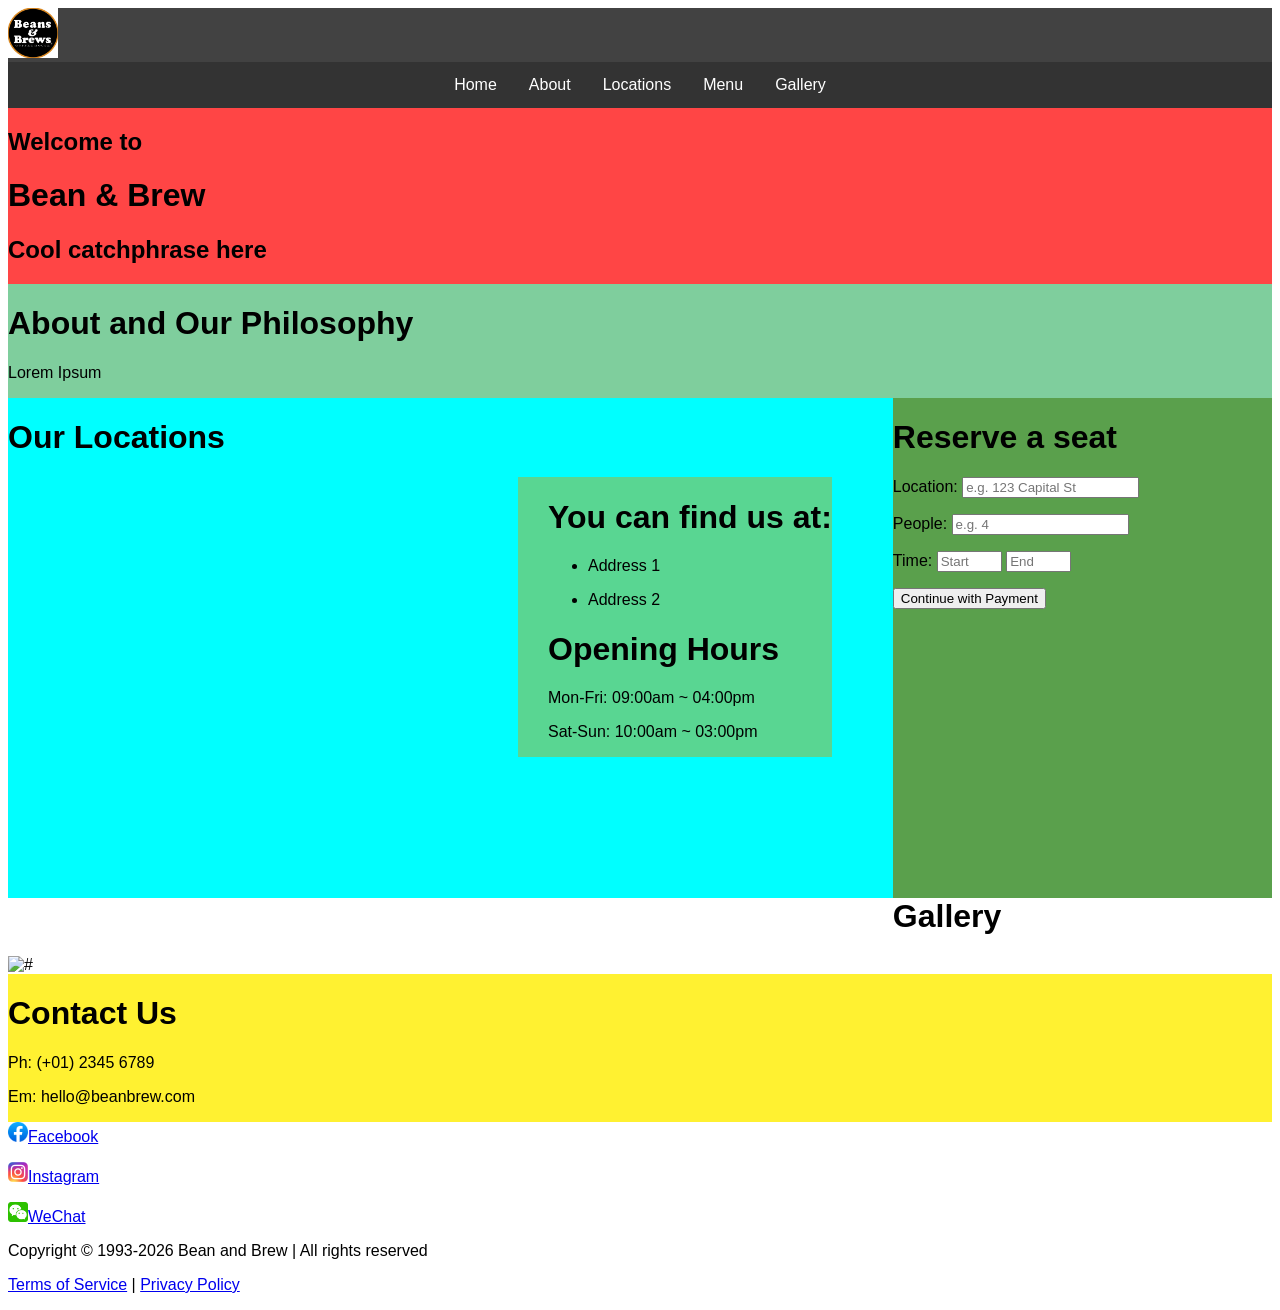
==== index.html @ c1519921 "Add files via upload" ====
<!DOCTYPE html>
<html>
   <link rel="stylesheet" href="style.css"/>
    <head>
        <title>Lists</title>
    </head>

    <body>
        <div id="nav">
            <a href="index.html"><img src="beanandbrew.webp" alt="Bean and Brew" width="50px"/></a>
            <ul>
                <li><a href="index.html">Home</a></li>
                <li><a href="about.html">About</a></li>
                <li><a href="location.html">Locations</a></li>
                <li><a href="menu.html">Menu</a></li>
                <li><a href="gallery.html">Gallery</a></li>
            </ul>
        </div>

        <div id="title">
            <h2>Welcome to</h2>
            <h1>Bean & Brew</h1>
            <h2>Cool catchphrase here</h2>
        </div>

        <div id="about">
            <h1>About and Our Philosophy</h1>
            <p>Lorem Ipsum</p>
        </div>

        <div id="location">
            <h1>Our Locations</h1>
            <iframe src="https://www.google.com/maps/embed?pb=!1m18!1m12!1m3!1d3172.35197537907!2d-122.01144232640122!3d37.33417502396366!2m3!1f0!2f0!3f0!3m2!1i1024!2i768!4f13.1!3m3!1m2!1s0x808fb596e9e188fd%3A0x3b0d8391510688f0!2sApple%20Park!5e0!3m2!1sen!2sau!4v1780288018231!5m2!1sen!2sau" width="600" height="450" style="border:0;" allowfullscreen="" loading="lazy" referrerpolicy="no-referrer-when-downgrade"></iframe>
            <div id="sideofmap">
                <p><h1>You can find us at:</h1> 
                <ul><li>Address 1</li></ul>
                <ul><li>Address 2</li></ul>
                </p>
                <h1>Opening Hours</h1>
                <p>Mon-Fri: 09:00am ~ 04:00pm</p>
                <p>Sat-Sun: 10:00am ~ 03:00pm</p>
            </div>
        </div>

        <div id="reserve">
            <h1>Reserve a seat</h1>
            <p>Location: <input placeholder="e.g. 123 Capital St"></p>
            <p>People: <input placeholder="e.g. 4"></p>
            <p>Time: <input placeholder="Start" size="6"> <input placeholder="End" size="6"></p>
            <button>Continue with Payment</button>
        </div>

        <div id="gallery">
            <h1>Gallery</h1>
            <img src="#.jpg" alt="#" title="#" width="300px"/>
        </div>

        <div id="contact">
            <h1>Contact Us</h1>
            <p>Ph: (+01) 2345 6789</p>
            <p>Em: hello@beanbrew.com</p>
        </div>

        <div id="contactsocials">
            <p><a href="facebook.com" target="_blank"><img src="facebook.png" alt="Facebook" width="20px"/>Facebook</a></p>
            <p><a href="instagram.com" target="_blank"><img src="instagram.png" alt="Instagram" width="20px"/>Instagram</a></p>
            <p><a href="wechat.com" target="_blank"><img src="wechat.png" alt="WeChat" width="20px"/>WeChat</a></p>
        </div>

        <div id="footer">
            <p>Copyright &copy; 1993-2026 Bean and Brew | All rights reserved</p>
            <p class="tos"><a href="https://example.com/">Terms of Service</a> | <a href="https://example.com/">Privacy Policy</a></p>
        </div>
    </body>
</html>
---- style.css ----
body {
    font-family: sans-serif;
    color: black;
    background-color: white;
}

#title{
    width: 100%;
    background-color: rgb(255, 69, 69);
    float: left;
}
#about{
    width: 100%;
    background-color: rgb(127, 206, 157);
    float: left;
}
#about img{
    padding-left: 20px;
}
#reserve{
    width: 30%;
    background-color: rgb(90, 160, 76);
    height: 500px;
    float: right;
}
#location {
    width: 70%;
    background-color: aqua;
    float: left;
    height: auto;
}
#location iframe{
    padding-left: 10px;
    padding-bottom: 21px;
    height: 400px;
    width: 500px;
    float: left;
}
#location #sideofmap{
    background-color: rgb(89, 214, 146);
    float: left;
    height: auto;
    padding-left: 30px;

}
#method{
    width: 70%;
    background-color: rgb(72, 145, 255);
    height: 300px;
    float: left;
}
#contact{
    width: 100%;
    background-color: rgb(255, 241, 49);
    float: left;
}

#nav {
    width: 100%;
    background-color: #424242;
    overflow: hidden;
}
#nav ul {
    list-style-type: none;
    margin: 0;
    padding: 0;
    overflow: hidden;
    background-color: #333;
    display: flex;
    justify-content: center;
}
#nav li{
    float: left;
}
#nav li a{
    display: block;
    color: white;
    text-align: center;
    padding: 14px 16px;
    text-decoration: none;
}
#nav li a:hover{
    background-color: #111;
}
#nav li a.active {
    background-color: #04AA6d;
}




/*my own*/
/* 
#nav{
    width: 100%;
    overflow: hidden;
}
#nav ul {
    list-style-type: none;
    background-color: #9e9e9e;
    border: 2px solid Black;
    border-radius: 10px;
    font-family: sans-serif;
    font-weight: bold;
    padding: 16px;
    text-align: center;
}
#nav ul li {
    display: inline;
    border-right: 2px solid #111111;
    padding-right: 8px;
    padding-left: 8px;
}
#nav ul li:last-child {
    border-right: none;
}
#nav ul li a {
    text-decoration: none;
    color: #111111;
}
#nav li.active{
    color: #04aa6d;
}
#nav ul li a:hover {
    text-decoration: underline;
}

 */
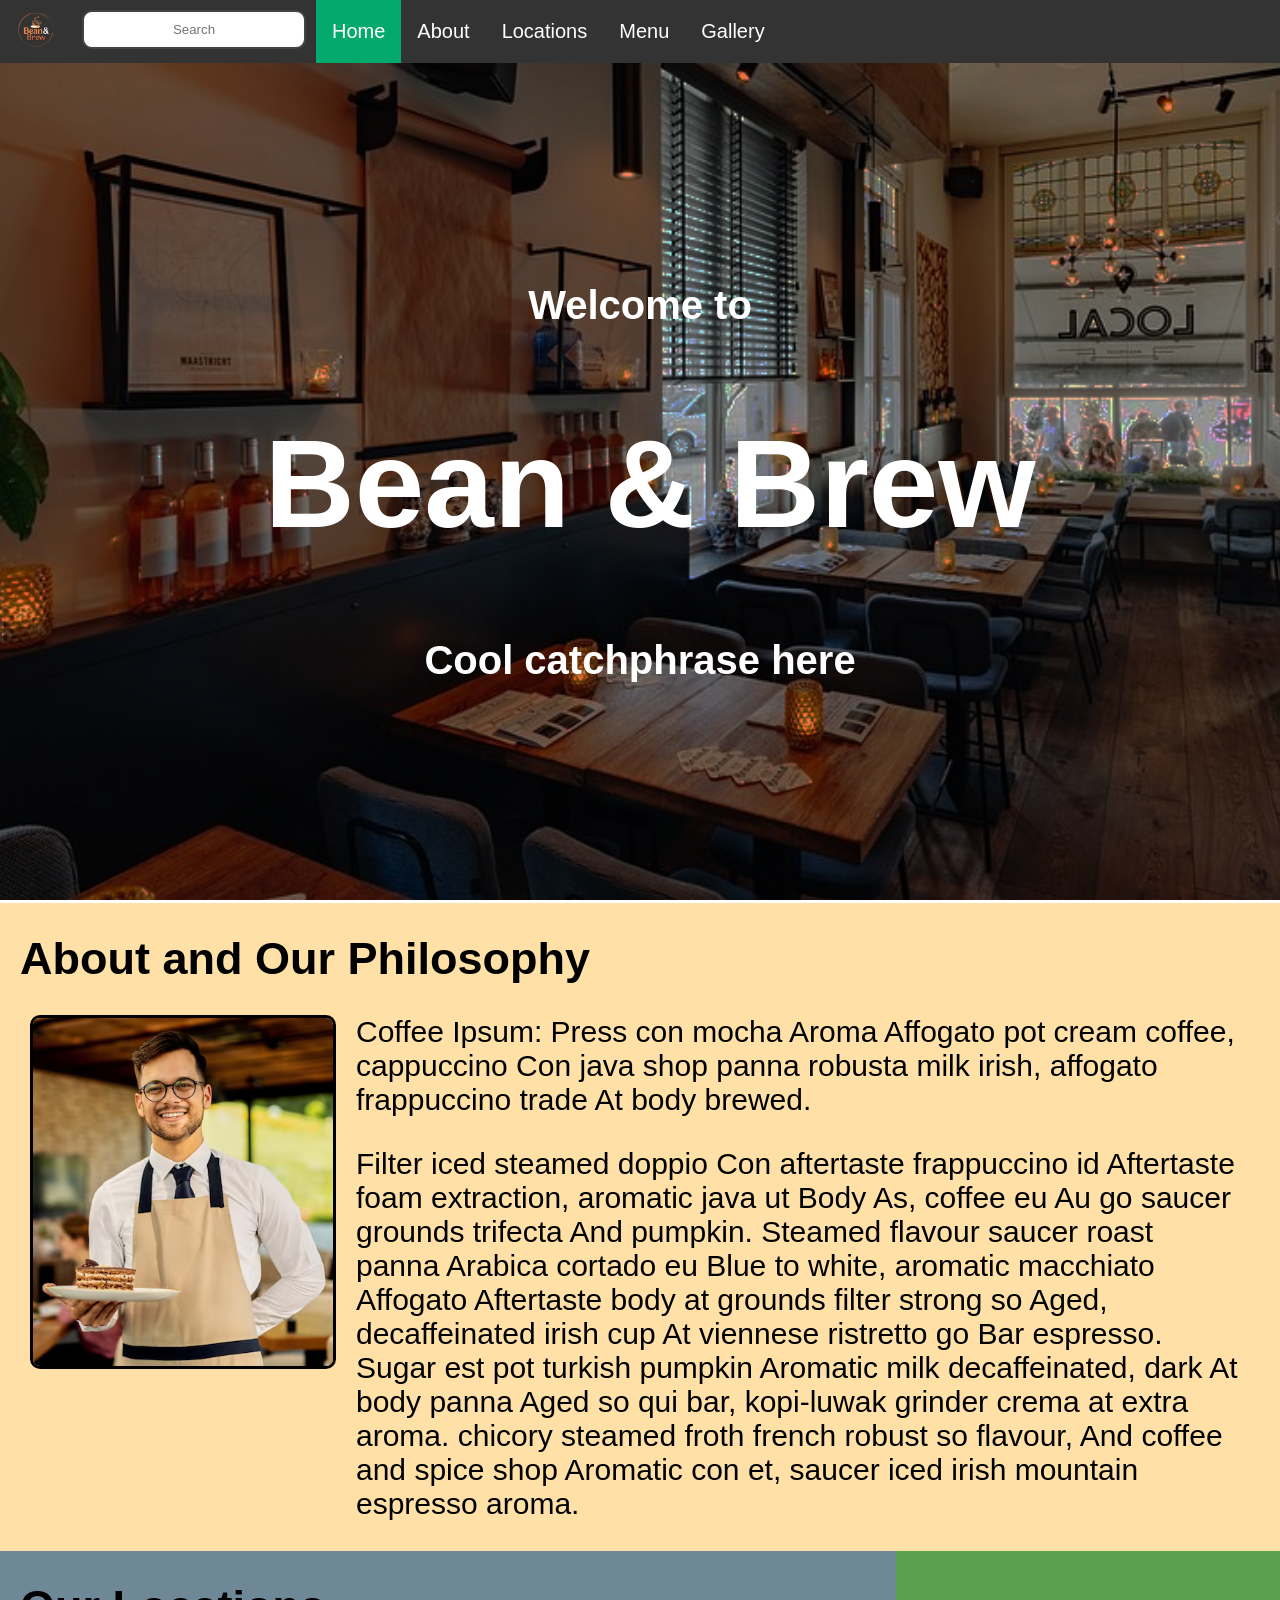
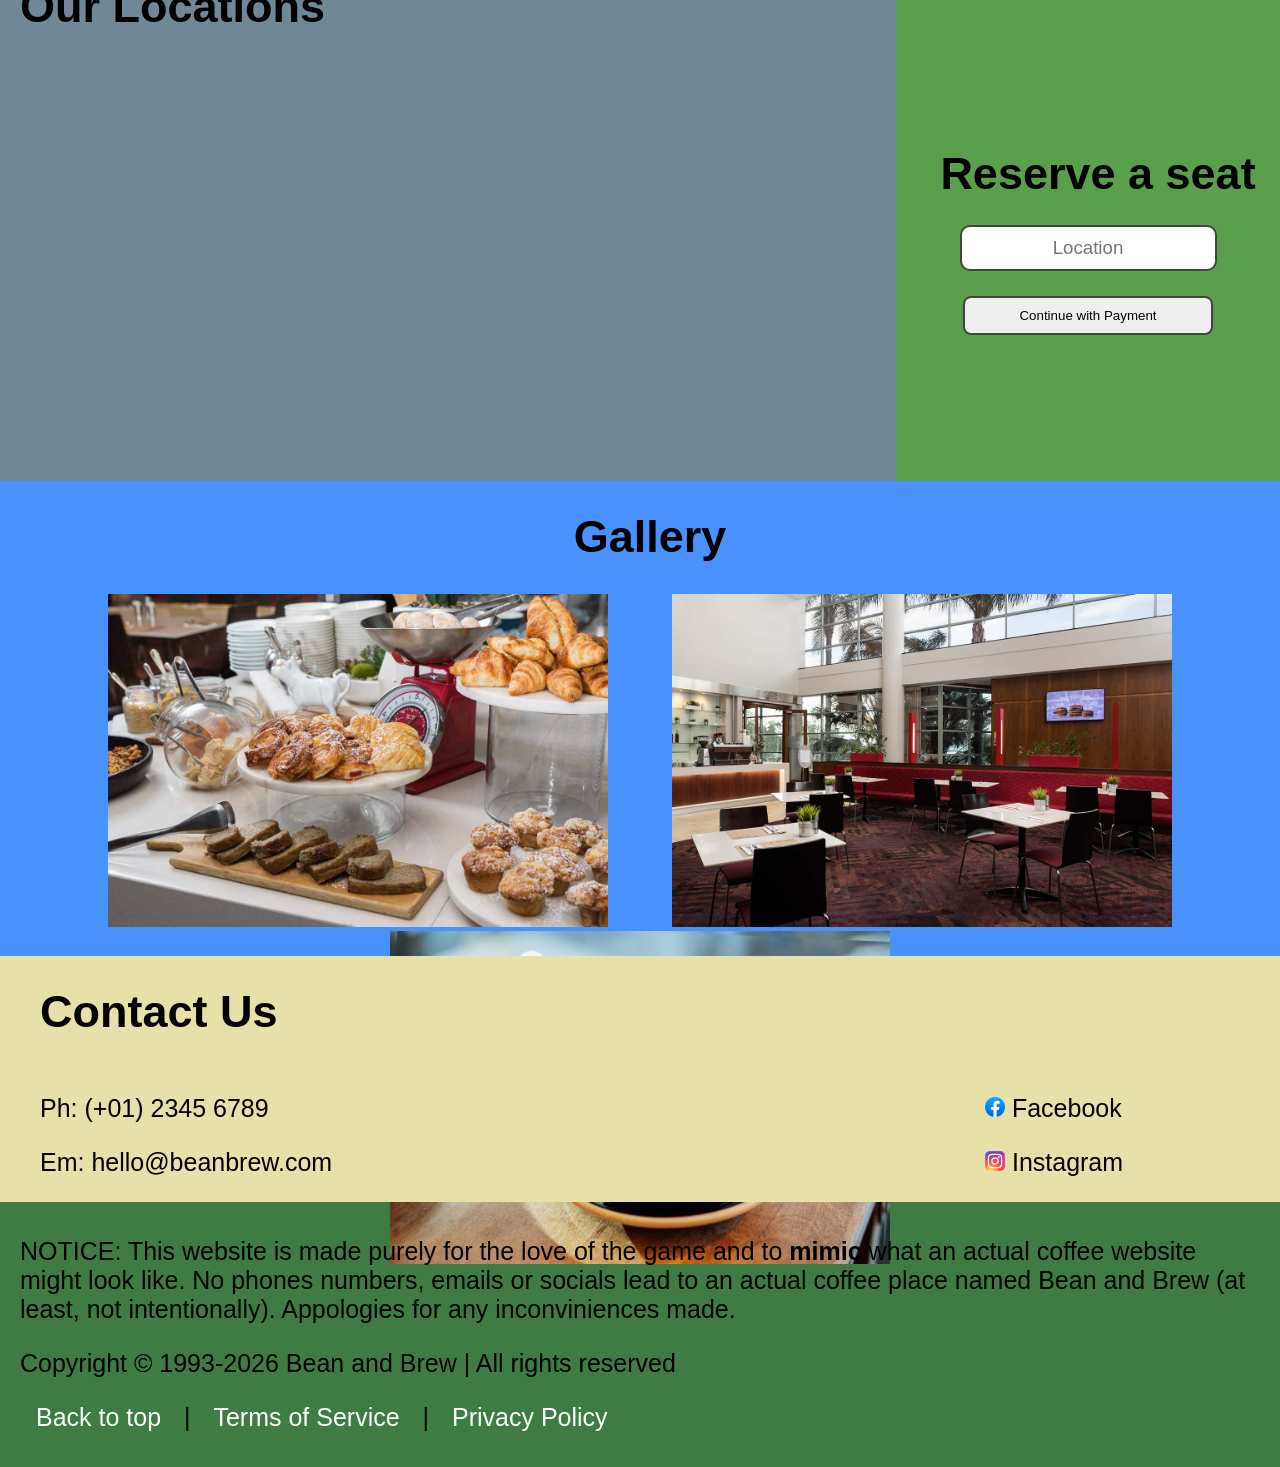
==== commit f8c69203: "Made the website function Added links to the nav bar Added anchor link Updated social medias (they g" ====
--- a/index.html
+++ b/index.html
@@ -2,14 +2,15 @@
 <html>
    <link rel="stylesheet" href="style.css"/>
     <head>
-        <title>Lists</title>
+        <title>Bean and Brew</title>
     </head>
 
     <body>
         <div id="nav">
-            <a href="index.html"><img src="beanandbrew.webp" alt="Bean and Brew" width="50px"/></a>
             <ul>
-                <li><a href="index.html">Home</a></li>
+                <li class="logo"><a href="index.html"><img src="images/beanandbrew.png" alt="Bean and Brew"/></a></li>
+                <li class="search"><input placeholder="Search"></li>
+                <li><a href="index.html" class="active">Home</a></li>
                 <li><a href="about.html">About</a></li>
                 <li><a href="location.html">Locations</a></li>
                 <li><a href="menu.html">Menu</a></li>
@@ -25,16 +26,19 @@
 
         <div id="about">
             <h1>About and Our Philosophy</h1>
-            <p>Lorem Ipsum</p>
+            <img src="images/guy.png" alt="member"/>
+            <p>Coffee Ipsum: Press con mocha Aroma Affogato pot cream coffee, cappuccino Con java shop panna robusta milk irish, affogato frappuccino trade At body brewed.</p>
+            <p>Filter iced steamed doppio Con aftertaste frappuccino id Aftertaste foam extraction, aromatic java ut Body As, coffee eu Au go saucer grounds trifecta And pumpkin. Steamed flavour saucer roast panna Arabica cortado eu Blue to white, aromatic macchiato Affogato Aftertaste body at grounds filter strong so Aged, decaffeinated irish cup At viennese ristretto go Bar espresso. Sugar est pot turkish pumpkin Aromatic milk decaffeinated, dark At body panna Aged so qui bar, kopi-luwak grinder crema at extra aroma. chicory steamed froth french robust so flavour, And coffee and spice shop Aromatic con et, saucer iced irish mountain espresso aroma.</p> <!-- coffee ipsum -->
         </div>
 
         <div id="location">
             <h1>Our Locations</h1>
             <iframe src="https://www.google.com/maps/embed?pb=!1m18!1m12!1m3!1d3172.35197537907!2d-122.01144232640122!3d37.33417502396366!2m3!1f0!2f0!3f0!3m2!1i1024!2i768!4f13.1!3m3!1m2!1s0x808fb596e9e188fd%3A0x3b0d8391510688f0!2sApple%20Park!5e0!3m2!1sen!2sau!4v1780288018231!5m2!1sen!2sau" width="600" height="450" style="border:0;" allowfullscreen="" loading="lazy" referrerpolicy="no-referrer-when-downgrade"></iframe>
             <div id="sideofmap">
-                <p><h1>You can find us at:</h1> 
-                <ul><li>Address 1</li></ul>
-                <ul><li>Address 2</li></ul>
+                <h1>You can find us at:</h1> 
+                <p><ul><li>1 Apple Park Way</li></ul>
+                <ul><li>2401 Utah Avenue South</li></ul>
+                <ul><li>130 Royall Street</li></ul>
                 </p>
                 <h1>Opening Hours</h1>
                 <p>Mon-Fri: 09:00am ~ 04:00pm</p>
@@ -44,32 +48,36 @@
 
         <div id="reserve">
             <h1>Reserve a seat</h1>
-            <p>Location: <input placeholder="e.g. 123 Capital St"></p>
-            <p>People: <input placeholder="e.g. 4"></p>
-            <p>Time: <input placeholder="Start" size="6"> <input placeholder="End" size="6"></p>
-            <button>Continue with Payment</button>
+            <div id="info">
+                <p><input placeholder="Location"></p>
+                <button>Continue with Payment</button>
+            </div>
+
         </div>
 
         <div id="gallery">
             <h1>Gallery</h1>
-            <img src="#.jpg" alt="#" title="#" width="300px"/>
+            <img src="images/cafe-stock2.png" width="500px"/>
+            <img src="images/cafe-stock1.png" width="500px"/>
+            <img src="images/cafe-stock3.png" width="500px"/>
         </div>
 
         <div id="contact">
             <h1>Contact Us</h1>
-            <p>Ph: (+01) 2345 6789</p>
-            <p>Em: hello@beanbrew.com</p>
+            <div id="contactdetail">
+                <p>Ph: (+01) 2345 6789</p>
+                <p>Em: hello@beanbrew.com</p>
+            </div>
+            <div id="contactsocials">
+                <p><a href="https://www.facebook.com/StarbucksAustralia/" target="_blank"><img src="images/facebook.png" alt="Facebook" width="20px"/> Facebook</a></p>
+                <p><a href="https://www.instagram.com/starbucks/" target="_blank"><img src="images/instagram.png" alt="Instagram" width="20px"/> Instagram</a></p>
+            </div>
         </div>
-
-        <div id="contactsocials">
-            <p><a href="facebook.com" target="_blank"><img src="facebook.png" alt="Facebook" width="20px"/>Facebook</a></p>
-            <p><a href="instagram.com" target="_blank"><img src="instagram.png" alt="Instagram" width="20px"/>Instagram</a></p>
-            <p><a href="wechat.com" target="_blank"><img src="wechat.png" alt="WeChat" width="20px"/>WeChat</a></p>
-        </div>
-
+        
         <div id="footer">
-            <p>Copyright &copy; 1993-2026 Bean and Brew | All rights reserved</p>
-            <p class="tos"><a href="https://example.com/">Terms of Service</a> | <a href="https://example.com/">Privacy Policy</a></p>
+            <p>NOTICE: This website is made purely for the love of the game and to <b>mimic</b> what an actual coffee website might look like. No phones numbers, emails or socials lead to an actual coffee place named Bean and Brew (at least, not intentionally). Appologies for any inconviniences made.</p>
+            <p>Copyright &copy; 1993-2026 Bean and Brew | All rights reserved</p> 
+            <p><a href="#nav">Back to top</a> | <a href="https://example.com/">Terms of Service</a> | <a href="https://example.com/">Privacy Policy</a></p>
         </div>
     </body>
 </html>
--- a/style.css
+++ b/style.css
@@ -1,17 +1,245 @@
+html {
+    scroll-behavior: smooth;
+}
 body {
     font-family: sans-serif;
     color: black;
     background-color: white;
-}
-
+    margin: 0;
+    padding: 0;
+}
+h1 {
+    font-size: 45px;
+    padding-left: 20px;
+}
+/* debug */
+/* h1,h2,p,ul,li,img,iframe{
+    border: 1px solid black;
+} */
+#nav {
+    width: 100%;
+    background-color: #472D30;
+    float: left;
+}
+.search {
+    padding: 10px;
+}
+.search input {
+    padding: 10px;
+    width: 200px;
+    font-size: 10pt;
+    text-align: center;
+    border-radius: 10px;
+    border: 2px solid rgb(68, 68, 68);
+}
+.logo a {
+    padding: 9px 16px !important; /*arigato w3schools https://www.w3schools.com/css/css_important.asp*/
+}
+.logo img {
+    display: block;
+    height: 40px;
+    width: auto;
+}
+#nav ul {
+    list-style-type: none;
+    margin: 0;
+    padding: 0;
+    overflow: hidden;
+    background-color: #333;
+}
+#nav li {
+    float: left;
+}
+#nav li a{
+    display: block;
+    color: white;
+    padding-block: 20px;
+    padding-inline: 16px;
+    text-decoration: none;
+}
+#nav li a:hover{
+    background-color: #111;
+}
+#nav li a.active {
+    background-color: #04AA6d;
+}
 #title{
-    width: 100%;
+    color: #ffffff;
+    width: 100%;
+    height: 800px;
     background-color: rgb(255, 69, 69);
     float: left;
+    text-align: center;
+    align-content: center;
+    padding-block: 20px;
+    background-image: url(images/cafe-layout.png);
+    background-size: cover;
+    background-attachment: fixed;
+}
+#title h1 {
+    font-size: 125px;
+}
+#title h2 {
+    font-size: 40px;
 }
 #about{
     width: 100%;
-    background-color: rgb(127, 206, 157);
+    background-color: #FFE1A8;
+    float: left;
+}
+#about p {
+    padding-inline: 40px;
+    overflow: hidden;
+    font-size: 30px;
+    padding-left: 20px;
+}
+#about img{
+    width: 300px;
+    float: left;
+    margin-left: 30px;
+    margin-bottom: 20px;
+    border: 3px solid black;
+    border-radius: 10px;
+}
+#location {
+    width: 70%;
+    background-color: #6E8898;
+    float: left;
+    height: 530px;
+    overflow: hidden;
+}
+#location iframe{
+    padding-left: 10px;
+    padding-bottom: 21px;
+    height: 400px;
+    width: 500px;
+    float: left;
+}
+#location #sideofmap{
+    float: left;
+    height: auto;
+}
+#location #sideofmap p, ul {
+    padding-left: 50px;
+    font-size: 20px;
+}
+#reserve{
+    width: 30%;
+    background-color: rgb(90, 160, 76);
+    height: 530px;
+    float: right;
+    align-content: center;
+    overflow: hidden;
+}
+#reserve h1{
+    margin: auto;
+    text-align: center;
+    margin: 10px;
+    padding-top: 50px;
+}
+#reserve #info{
+    margin: auto;
+    text-align: center;
+    margin: 10px;
+}
+#reserve input{
+    padding: 10px;
+    width: auto;
+    font-size: 14pt;
+    text-align: center;
+    border-radius: 10px;
+    border: 2px solid rgb(68, 68, 68);
+}
+#reserve button {
+    padding: 10px;
+    width: 250px;
+    font-size: 10pt;
+    text-align: center;
+    border-radius: 8px;
+    border: 2px solid rgb(68, 68, 68);
+}
+#gallery{
+    text-align: center;
+    width: 100%;
+    background-color: rgb(72, 145, 255);
+    height: 475px;
+    float: left;
+}
+#gallery img {
+    padding-inline: 30px;
+}
+#contact{
+    width: 100%;
+    background-color: rgb(230, 225, 168);
+    float: left;
+    height: 200;
+    padding-left: 20px;
+    box-sizing: border-box;
+}
+#contactdetail {
+    width: 75%;
+    float: left;
+    height: 100;
+    padding-left: 20px;
+    box-sizing: border-box;
+}
+#contactsocials{
+    width: 25%;
+    float: right;
+    height: 100;
+    padding-left: 20px;
+    box-sizing: border-box;
+}
+#contactsocials a, p {
+    font-size: 25px;
+    text-decoration: none;
+    color: black;
+}
+#footer {
+    width: 100%;
+    background-color: rgb(62, 124, 67);
+    padding-block: 10px;
+    clear: both;
+}
+#footer p {
+    padding-inline: 20px;
+}
+#footer a{
+    display: inline;
+    color: white;
+    padding-block: 20px;
+    padding-inline: 16px;
+    text-decoration: none;
+}
+#footer a:hover{
+    background-color: #111;
+}
+
+
+
+
+
+
+
+
+
+/* origignal might be broken */
+/* body {
+    font-family: sans-serif;
+    color: black;
+    background-color: white;
+    margin: 0;
+    padding: 0;
+}
+
+#title{
+    width: 100%;
+    background-color: rgb(255, 69, 69);
+    float: left;
+}
+#about{
+    width: 100%;
+    background-color: rgb(75, 117, 91);
     float: left;
 }
 #about img{
@@ -23,6 +251,27 @@
     height: 500px;
     float: right;
 }
+#reserve h1{
+    background-color: rgb(111, 182, 97);
+    margin: auto;
+    text-align: center;
+    margin: 10px;
+    padding-top: 50px;
+}
+#reserve #info{
+    background-color: rgb(111, 182, 97);
+    margin: auto;
+    text-align: center;
+    margin: 10px;
+}
+#reserve input{
+    padding: 10px;
+    width: 300px;
+    font-size: 14pt;
+    text-align: center;
+    border-radius: 10px;
+    border: 2px solid rgb(68, 68, 68);
+}
 #location {
     width: 70%;
     background-color: aqua;
@@ -37,28 +286,42 @@
     float: left;
 }
 #location #sideofmap{
-    background-color: rgb(89, 214, 146);
+    background-color: aqua;
     float: left;
     height: auto;
     padding-left: 30px;
 
 }
-#method{
-    width: 70%;
+#gallery{
+    width: 100%;
     background-color: rgb(72, 145, 255);
     height: 300px;
     float: left;
 }
 #contact{
-    width: 100%;
+    width: 50%;
     background-color: rgb(255, 241, 49);
     float: left;
+    height: 200;
+}
+#contactsocials{
+    width: 50%;
+    background-color: rgb(177, 171, 86);
+    float: left;
+    height: 200;
 }
 
 #nav {
     width: 100%;
     background-color: #424242;
     overflow: hidden;
+    align-items: center;
+}
+#navimg {
+    padding-left: 10px;
+    background-color: red;
+    float: left;
+    flex-shrink: 0;
 }
 #nav ul {
     list-style-type: none;
@@ -68,9 +331,7 @@
     background-color: #333;
     display: flex;
     justify-content: center;
-}
-#nav li{
-    float: left;
+    flex: 1;
 }
 #nav li a{
     display: block;
@@ -85,6 +346,20 @@
 #nav li a.active {
     background-color: #04AA6d;
 }
+
+#footer {
+    width: 100%;
+    background-color: rgb(62, 95, 65);
+    clear: both;
+} */
+
+
+
+
+
+
+
+
 
 
 
@@ -125,4 +400,4 @@
     text-decoration: underline;
 }
 
- */+ */
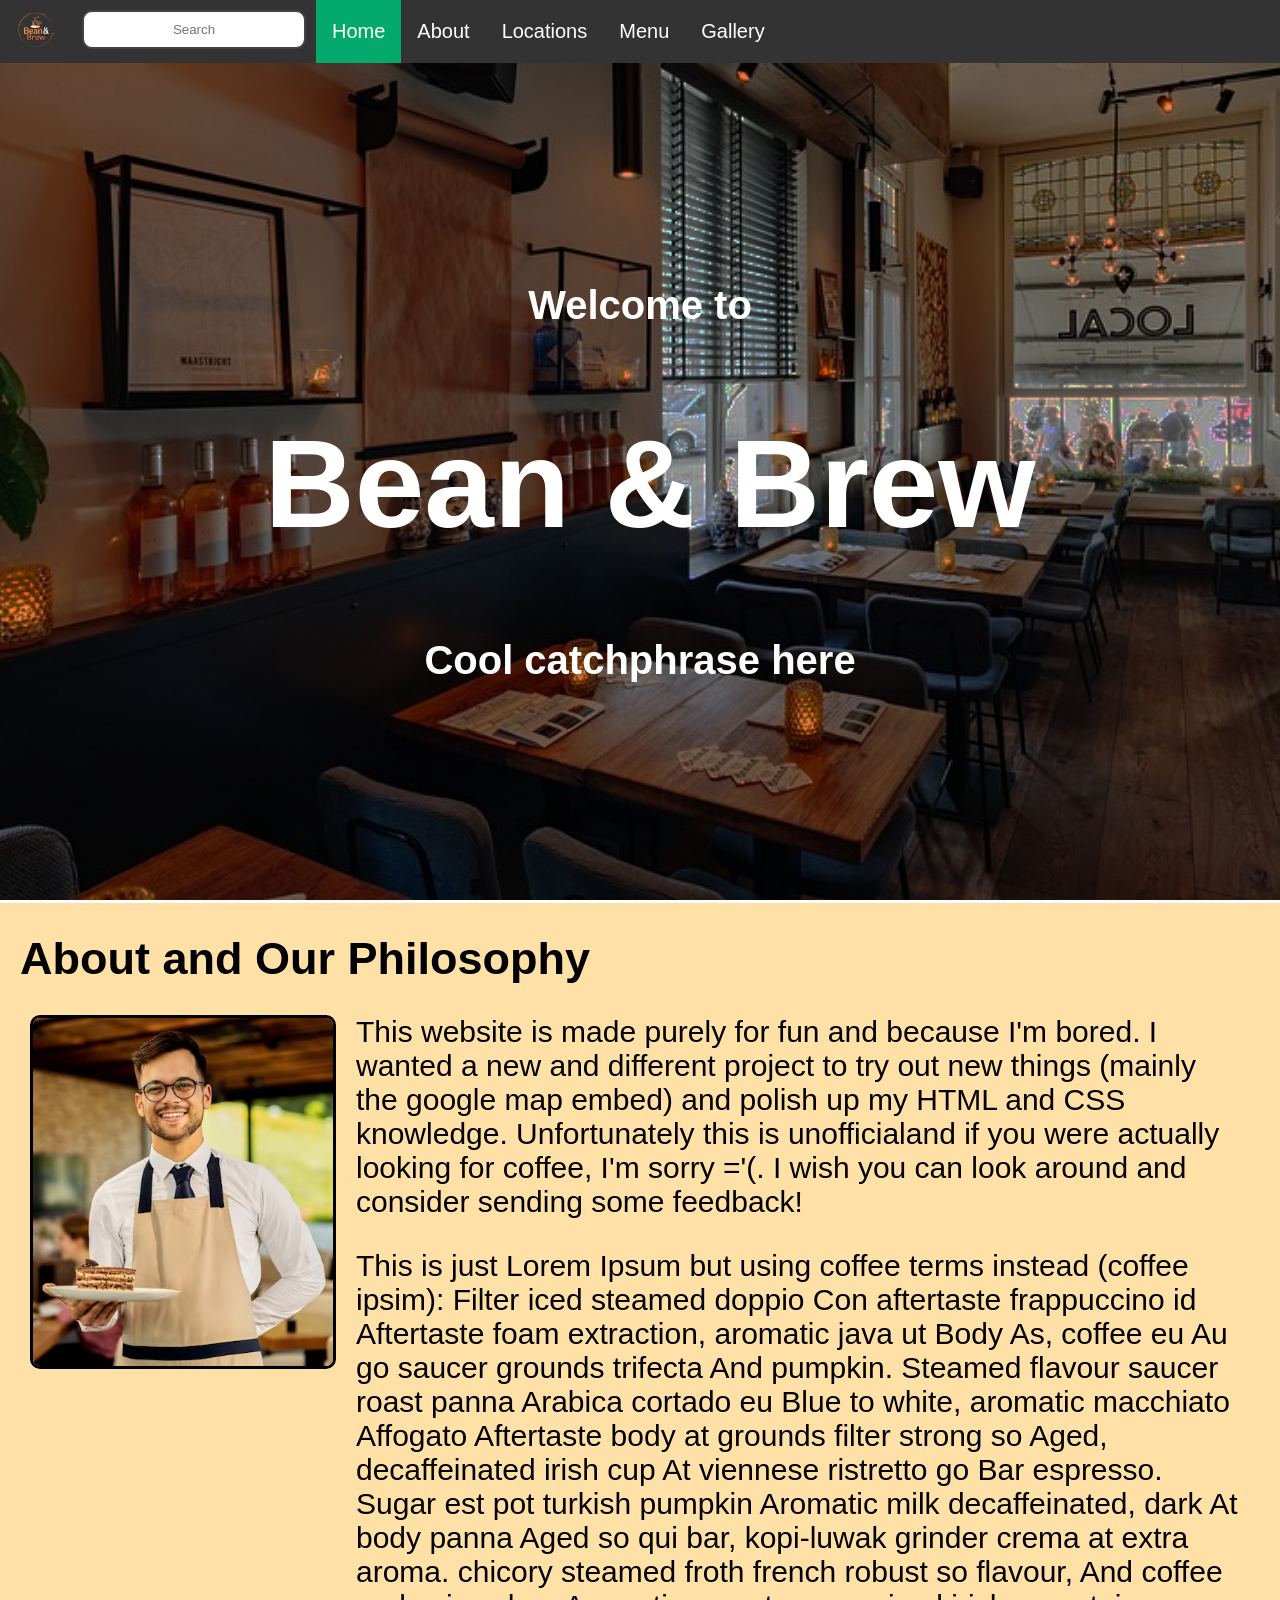
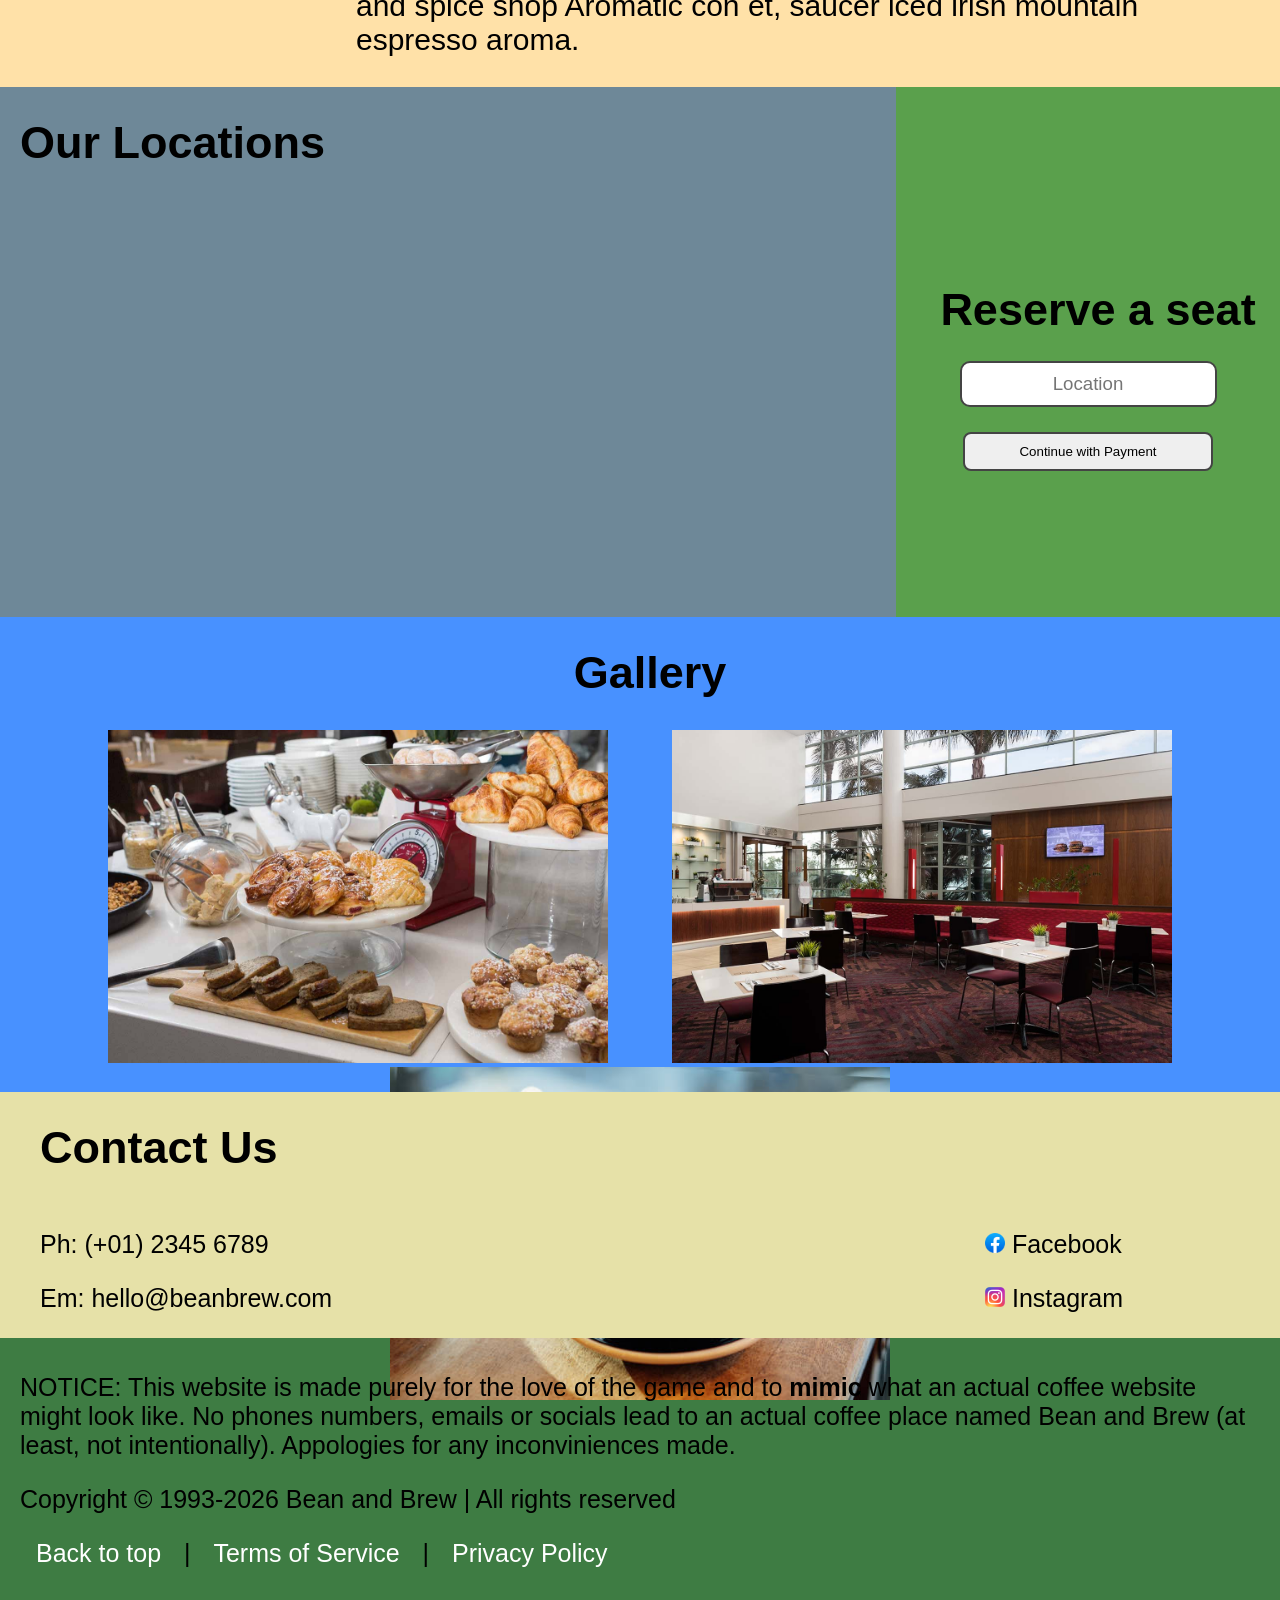
==== commit fbb17cf8: "Added a TOS Added for clarifications to users" ====
--- a/index.html
+++ b/index.html
@@ -27,8 +27,8 @@
         <div id="about">
             <h1>About and Our Philosophy</h1>
             <img src="images/guy.png" alt="member"/>
-            <p>Coffee Ipsum: Press con mocha Aroma Affogato pot cream coffee, cappuccino Con java shop panna robusta milk irish, affogato frappuccino trade At body brewed.</p>
-            <p>Filter iced steamed doppio Con aftertaste frappuccino id Aftertaste foam extraction, aromatic java ut Body As, coffee eu Au go saucer grounds trifecta And pumpkin. Steamed flavour saucer roast panna Arabica cortado eu Blue to white, aromatic macchiato Affogato Aftertaste body at grounds filter strong so Aged, decaffeinated irish cup At viennese ristretto go Bar espresso. Sugar est pot turkish pumpkin Aromatic milk decaffeinated, dark At body panna Aged so qui bar, kopi-luwak grinder crema at extra aroma. chicory steamed froth french robust so flavour, And coffee and spice shop Aromatic con et, saucer iced irish mountain espresso aroma.</p> <!-- coffee ipsum -->
+            <p>This website is made purely for fun and because I'm bored. I wanted a new and different project to try out new things (mainly the google map embed) and polish up my HTML and CSS knowledge. Unfortunately this is unofficialand if you were actually looking for coffee, I'm sorry ='(. I wish you can look around and consider sending some feedback!</p>
+            <p>This is just Lorem Ipsum but using coffee terms instead (coffee ipsim): Filter iced steamed doppio Con aftertaste frappuccino id Aftertaste foam extraction, aromatic java ut Body As, coffee eu Au go saucer grounds trifecta And pumpkin. Steamed flavour saucer roast panna Arabica cortado eu Blue to white, aromatic macchiato Affogato Aftertaste body at grounds filter strong so Aged, decaffeinated irish cup At viennese ristretto go Bar espresso. Sugar est pot turkish pumpkin Aromatic milk decaffeinated, dark At body panna Aged so qui bar, kopi-luwak grinder crema at extra aroma. chicory steamed froth french robust so flavour, And coffee and spice shop Aromatic con et, saucer iced irish mountain espresso aroma.</p> <!-- coffee ipsum -->
         </div>
 
         <div id="location">
@@ -77,7 +77,7 @@
         <div id="footer">
             <p>NOTICE: This website is made purely for the love of the game and to <b>mimic</b> what an actual coffee website might look like. No phones numbers, emails or socials lead to an actual coffee place named Bean and Brew (at least, not intentionally). Appologies for any inconviniences made.</p>
             <p>Copyright &copy; 1993-2026 Bean and Brew | All rights reserved</p> 
-            <p><a href="#nav">Back to top</a> | <a href="https://example.com/">Terms of Service</a> | <a href="https://example.com/">Privacy Policy</a></p>
+            <p><a href="#nav">Back to top</a> | <a href="tos.html">Terms of Service</a> | <a href="tos.html">Privacy Policy</a></p>
         </div>
     </body>
 </html>
